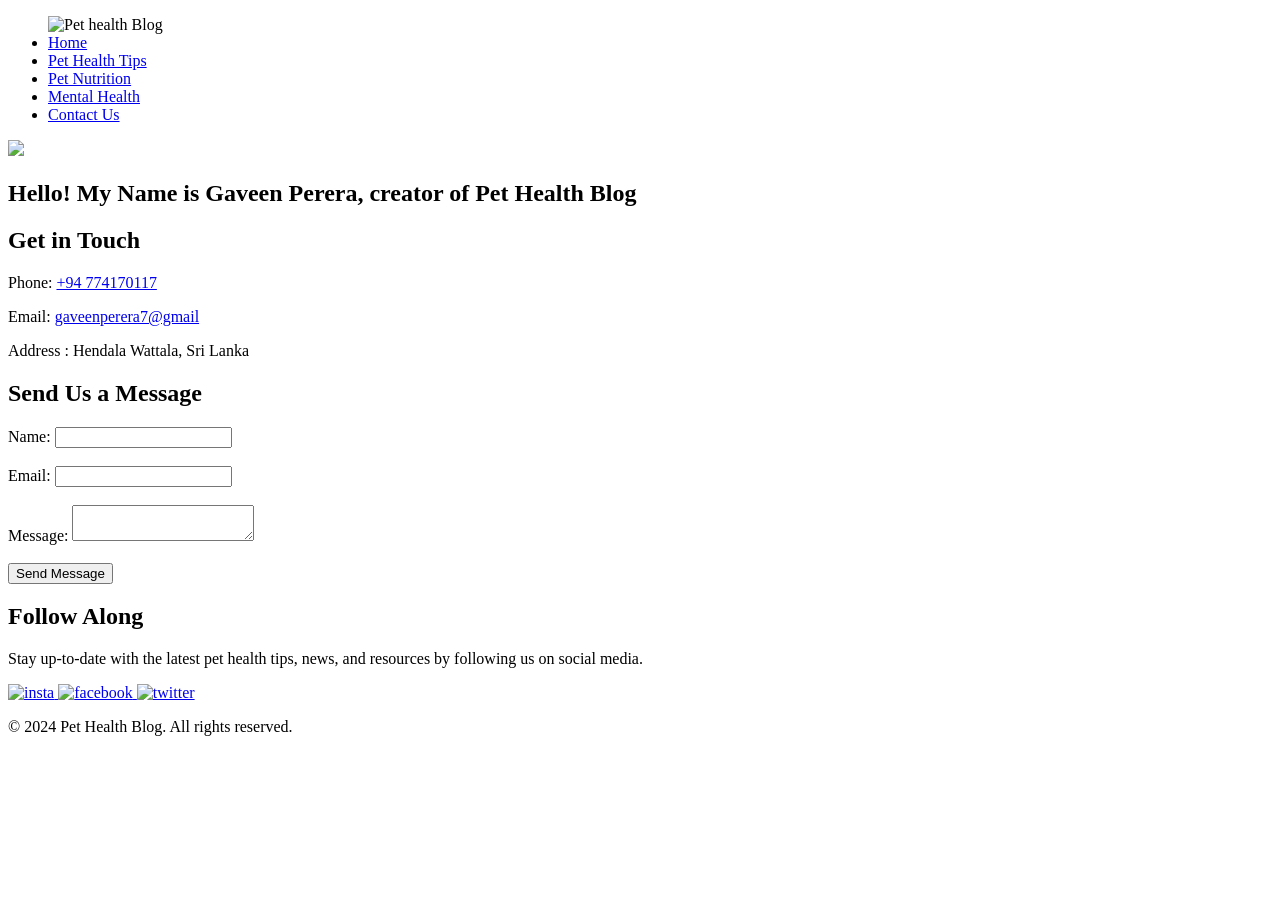
==== html/ContactUs.html @ 8ae4f143 "Rename ContactUs.html to html/ContactUs.html" ====
<!DOCTYPE html>
<html lang="en">
<head>
    <meta charset="UTF-8">
    <meta name="viewport" content="width=device-width, initial-scale=1.0">
    <title>Contact Us</title>
    <link rel="stylesheet" href="ContactUs.css">
</head>
<body>
    <header>
			<!-- Navigation bar -->
		 <nav class="navbar">
		 <!-- Unordered list of navigation links -->
            <ul>
			<img src="./images/logo.png" alt="Pet health Blog">
                <li><a href="Home Page.html" class="active" target="_self">Home</a></li>
                <li><a href="Pet Health.html" target="_self">Pet Health Tips</a></li>
                <li><a href="Pet Nutrition.html" target="_self">Pet Nutrition</a></li>
				<li><a href="PetMentalHealth.html" target="_self">Mental Health</a></li>
                <li><a href="ContactUs.html" target="_self">Contact Us</a></li>
            </ul>
        </nav>
           
    </header>
	
	<!-- Main content section -->
	<main>
	<!-- Profile Picture -->
    <div class="box">
		<div class="content">
			<img src="./images/17.jpg">
			
		</div>
		
	</div>
	
	
        <section class="contact-info">
		<!-- Heading and paragraph -->
		<h1>Hello!   My Name is Gaveen Perera, creator of Pet Health Blog</h1>
            <h2>Get in Touch</h2>
            <p>Phone: <a href="tel:+94 774170117">+94 774170117</a></p>
            <p>Email: <a href="mailto:gaveenperera7@gmail.com">gaveenperera7@gmail</a></p>
            <p>Address : Hendala Wattala, Sri Lanka</p>
        </section>
       
		<!-- Contact Us section -->
	   <section class="contact-form">
            <h2>Send Us a Message</h2>
            <form>
                <label for="name">Name:</label>
                <input type="text" id="name" name="name"><br><br>
                <label for="email">Email:</label>
                <input type="email" id="email" name="email"><br><br>
                <label for="message">Message:</label>
                <textarea id="message" name="message"></textarea><br><br>
                <input type="submit" value="Send Message">
            </form>
        </section>
    </main>

    
	<!-- Follow Along section -->
	<section class="follow-along">
				
				<!-- Heading and paragraph -->
				<h2>Follow Along</h2>
						<p>Stay up-to-date with the latest pet health tips, news, and resources by following us on social media.</p>
			
				<!-- Social media links -->
				<div class="socialmedia">
					<a href="https://www.instagram.com/" target="_blank">
						<img src="./images/7,jpg.avif" alt= "insta" class="socialmedia1">
					</a>
			
					<a href="https://www.facebook.com/" target="_blank">
						<img src="./images/8.jpg" alt="facebook" class="socialmedia2">
					</a>
			
					<a href="https://x.com/home" target="_blank">
						<img src="./images/9.png" alt="twitter" class="socialmedia3">
					</a>
				</div>
				
				</section>
					 <!-- Footer section -->
					<footer>
						 <!-- Copyright notice -->
						 <p>&copy; 2024 Pet Health Blog. All rights reserved.</p>
					</footer>
	
	
	
</body>
</html>
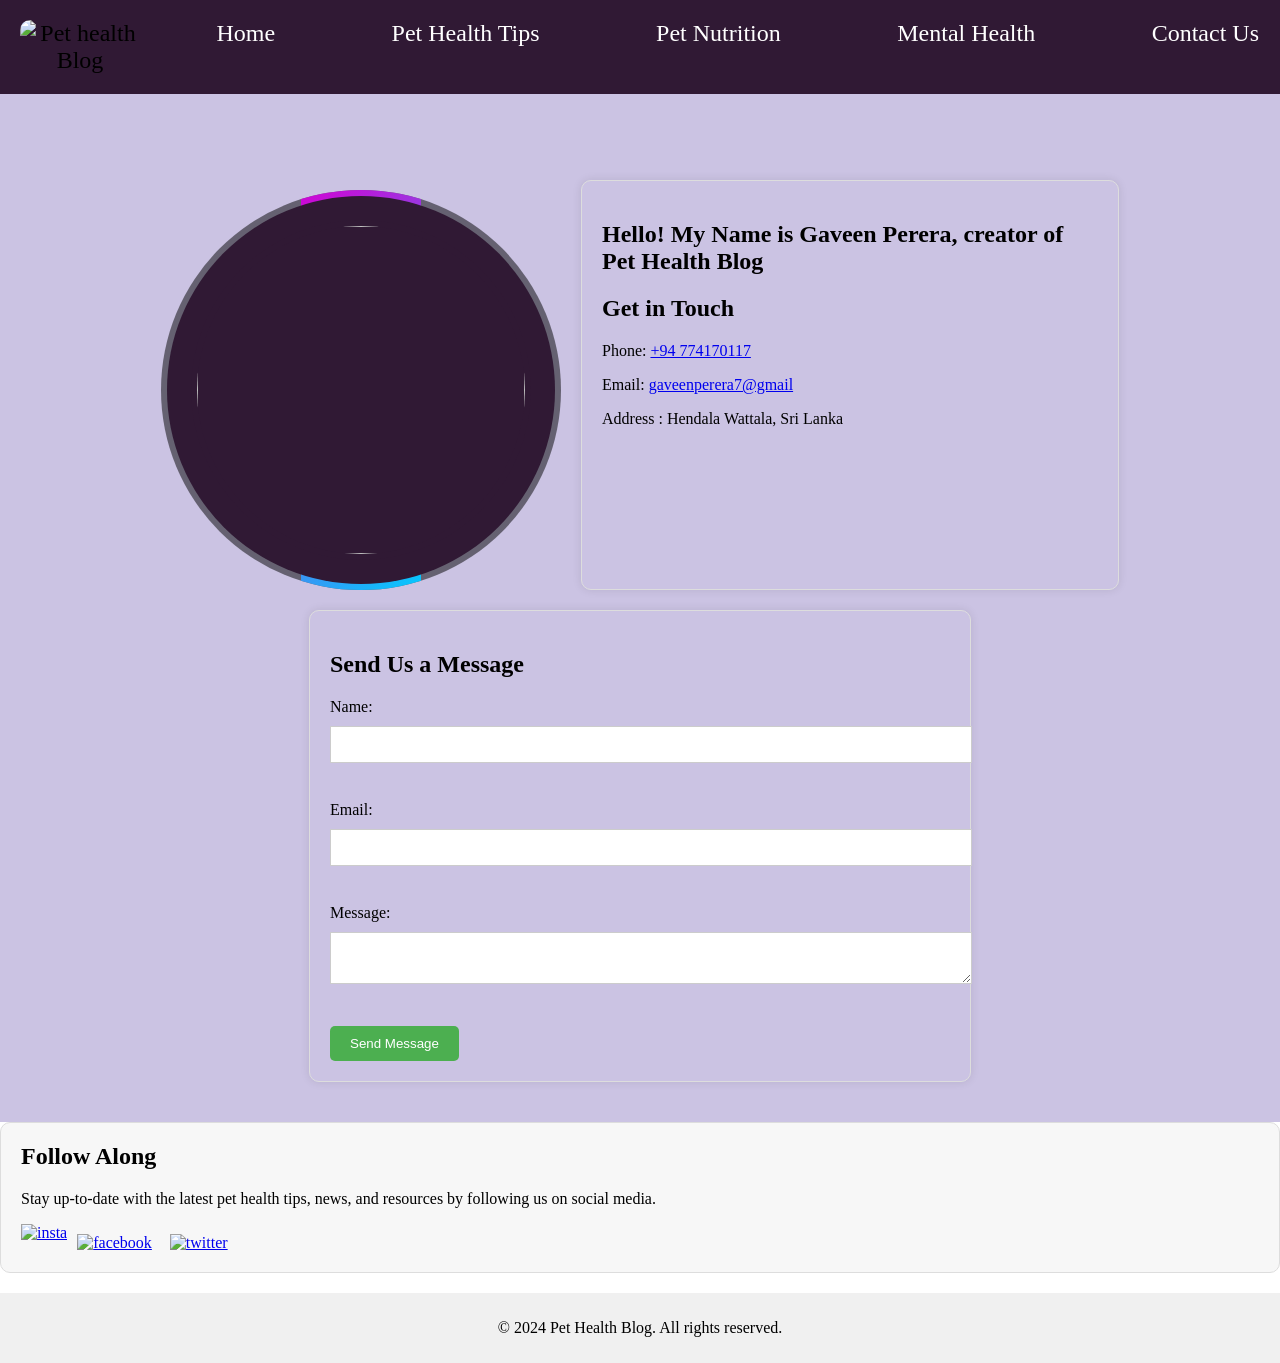
==== commit da218c38: "Update ContactUs.html" ====
--- a/html/ContactUs.html
+++ b/html/ContactUs.html
@@ -4,7 +4,7 @@
     <meta charset="UTF-8">
     <meta name="viewport" content="width=device-width, initial-scale=1.0">
     <title>Contact Us</title>
-    <link rel="stylesheet" href="ContactUs.css">
+    <link rel="stylesheet" href="../css/ContactUs.css">
 </head>
 <body>
     <header>
--- a/css/ContactUs.css
+++ b/css/ContactUs.css
@@ -0,0 +1,246 @@
+/* Global styles */
+body {
+    font-family:Century Gothic;
+    margin: 0;
+    padding: 0;
+}
+
+
+
+/* Header styles */
+header {
+    background-color: #CBC3E3;
+    padding: 20px;
+    text-align: center;
+}
+
+/* Navigation styles */
+nav ul {
+    list-style: none;
+	font-size:24px;
+    margin: 0;
+	border-right: 1px solid white;
+    padding: 0;
+    display: flex;
+    justify-content: space-between;
+}
+
+
+
+
+.navbar {
+  position: fixed;
+  top: 0;
+  left: 0;
+  width: 100%;
+   background-color: #301934 ;
+  padding: 20px;
+  text-align: center;
+  z-index: 10;
+  }
+
+.navbar img{width:120px;
+			border-radius:10px;
+}
+
+
+.navbar ul {
+  list-style: none;
+  margin: 0;
+  padding: 0;
+  display: flex;
+  justify-content: space-between;
+}
+
+.navbar li {
+  padding-right: 20px;
+}
+
+.navbar a {
+    color:white;
+  text-decoration: none;
+}
+
+.navbar a:hover {
+  color: #666;
+}
+
+
+nav{padding-left:10px;
+		padding-right:10px;
+}
+nav a {
+    color: #333;
+    text-decoration: none;
+}
+
+nav li {
+    margin-right: 20px;
+}
+
+nav{padding-left:10px;
+		padding-right:10px;
+}
+
+/* main styles */
+main {
+    display: flex;
+    flex-wrap: wrap;
+    justify-content: center;
+    padding: 20px;
+	 padding-top: 20px;
+	background-color:#CBC3E3;
+}
+
+/* contact information section */
+.contact-info {
+    flex-basis: 40%;
+    margin-top: 120px;
+    padding: 20px;
+    border: 1px solid #ddd;
+    border-radius: 10px;
+    box-shadow: 0 0 10px rgba(0, 0, 0, 0.1);
+	padding-top: 20px;
+}
+
+
+/* Contact-form section */
+.contact-form {
+    flex-basis: 50%;
+    margin: 20px;
+    padding: 20px;
+    border: 1px solid #ddd;
+    border-radius: 10px;
+    box-shadow: 0 0 10px rgba(0, 0, 0, 0.1);
+}
+
+label {
+    display: block;
+    margin-bottom: 10px;
+}
+
+input[type="text"], input[type="email"], textarea {
+    width: 100%;
+    padding: 10px;
+    margin-bottom: 20px;
+    border: 1px solid #ccc;
+}
+
+input[type="submit"] {
+    background-color: #4CAF50;
+    color: #fff;
+    padding: 10px 20px;
+    border: none;
+    border-radius: 5px;
+    cursor: pointer;
+}
+
+input[type="submit"]:hover {
+    background-color: #3e8e41;
+}
+
+
+/* footer section */
+footer {
+    background-color: #f0f0f0;
+    padding: 10px;
+    text-align: center;
+    clear: both;
+}
+.footer {
+    background-color: #fff;
+    padding: 20px;
+    text-align: center;
+}
+
+.footer p {
+    margin-bottom: 10px;
+}
+
+	
+/* styles for the profile picture */	
+.box{position:relative;
+		width:400px;
+		height:400px;
+		background:rgba(0,0,0,0.5);
+		border-radius:50%;
+		overflow:hidden;
+		margin-top:130px;
+		float:right;
+		margin-right:20px;
+}
+
+.box::before{	content:"";
+				position:absolute;
+				inset:-10px 140px;
+				background:linear-gradient(315deg,#00ccff,#d400d4);
+				transition:0.5s;
+				animation:animate 4s linear infinite;
+}
+
+.box:hover::before{inset:-20px 0px;}
+
+@keyframes animate{
+	0%
+	{transform:rotate(0deg);}
+	100%
+	{transform:rotate(360deg);}
+}
+
+.box::after{	content:"";
+				position:absolute;
+				inset:6px;
+				background:#301934;
+				border-radius:50%;
+				z-index:1;
+}
+
+.content{ position:absolute;
+			inset:30px;
+			border:6px solid #301934;
+			z-index:3;
+			border-radius:50%;
+			overflow:hidden;
+}
+
+.content img{ position:absolute;
+				top:0;
+				left:0;
+				width:100%;
+				height:100%;
+				object-fit:cover;
+				transition:0.5s;
+				pointer-events:none;
+				}
+
+
+/* follow along section */
+.follow-along {
+  background-color: #f7f7f7;
+  padding: 20px;
+  border: 1px solid #ddd;
+  border-radius: 10px;
+  margin-bottom: 20px;
+}
+
+.follow-along h2 {
+  margin-top: 0;
+}
+
+
+.socialmedia1{width:70px;}
+
+.socialmedia2{width:50px;
+				padding-top:10px;
+				padding-left:10px;
+}
+
+
+.socialmedia3{width:51px;
+				padding-top:10px;
+				padding-left:18px;
+}
+
+.socialmedia{display:flex;
+	}
+
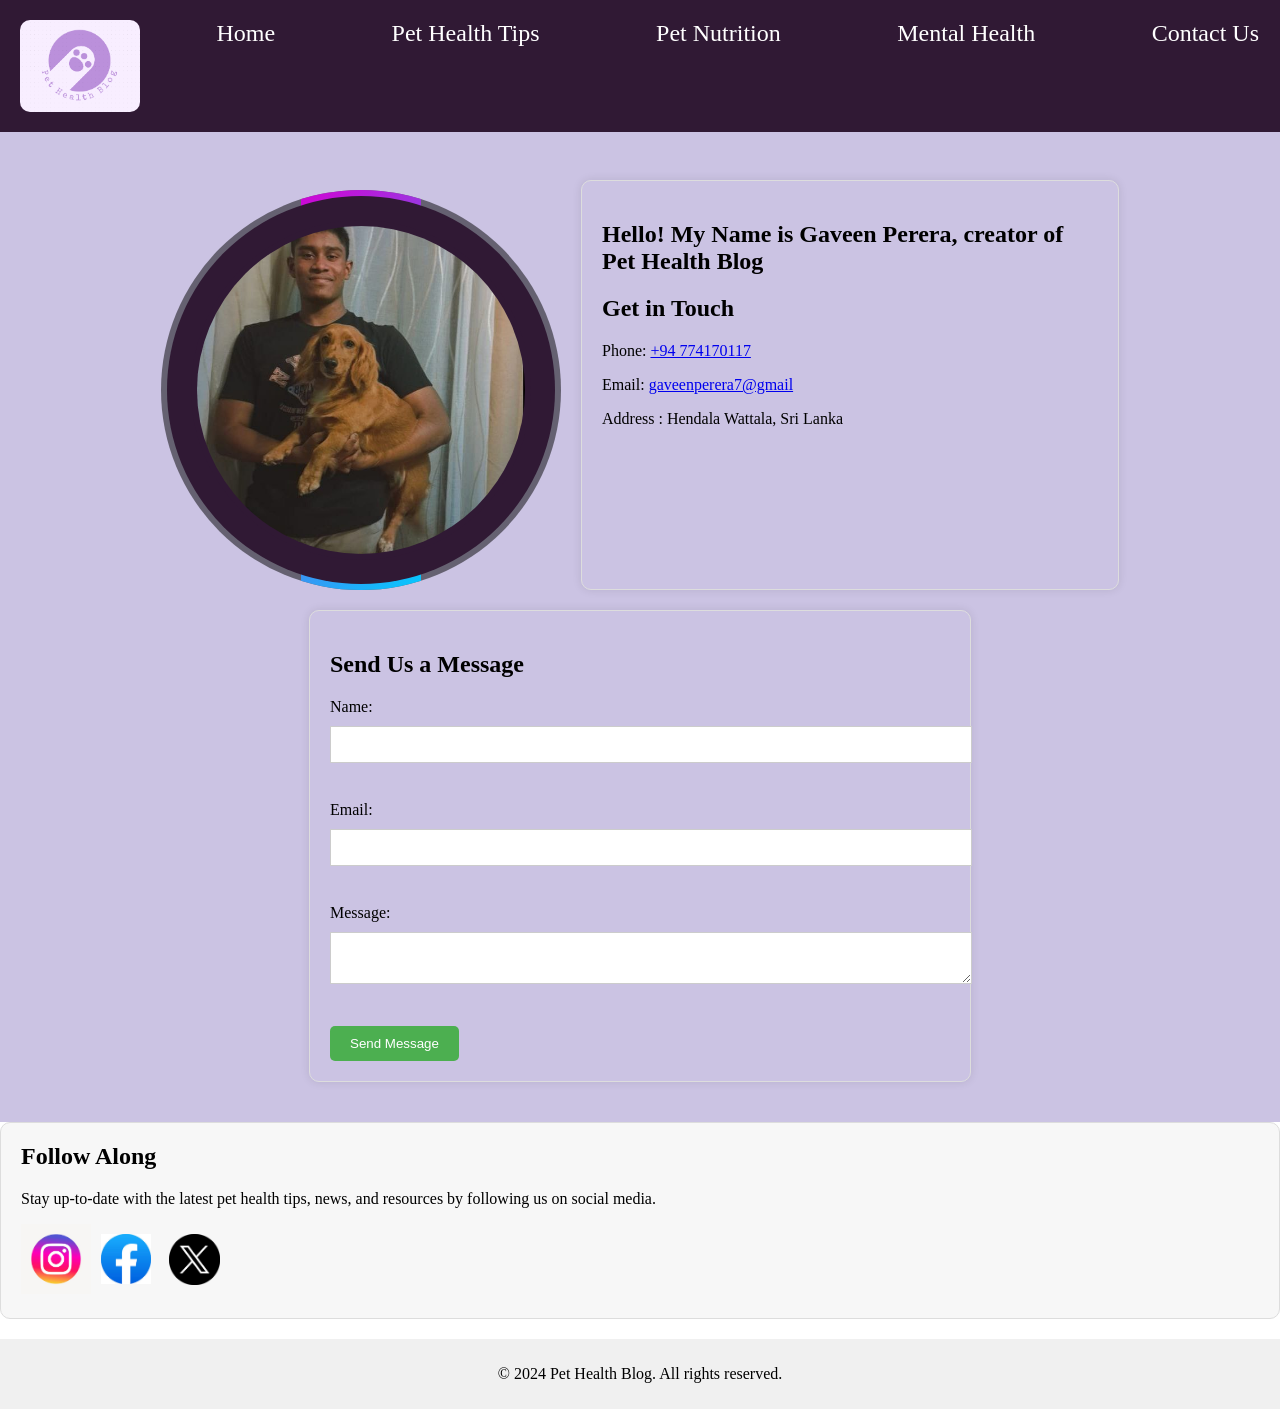
==== commit 7de68ca5: "Added pet health website" ====
--- a/html/ContactUs.html
+++ b/html/ContactUs.html
@@ -1,95 +1,95 @@
-<!DOCTYPE html>
-<html lang="en">
-<head>
-    <meta charset="UTF-8">
-    <meta name="viewport" content="width=device-width, initial-scale=1.0">
-    <title>Contact Us</title>
-    <link rel="stylesheet" href="../css/ContactUs.css">
-</head>
-<body>
-    <header>
-			<!-- Navigation bar -->
-		 <nav class="navbar">
-		 <!-- Unordered list of navigation links -->
-            <ul>
-			<img src="./images/logo.png" alt="Pet health Blog">
-                <li><a href="Home Page.html" class="active" target="_self">Home</a></li>
-                <li><a href="Pet Health.html" target="_self">Pet Health Tips</a></li>
-                <li><a href="Pet Nutrition.html" target="_self">Pet Nutrition</a></li>
-				<li><a href="PetMentalHealth.html" target="_self">Mental Health</a></li>
-                <li><a href="ContactUs.html" target="_self">Contact Us</a></li>
-            </ul>
-        </nav>
-           
-    </header>
-	
-	<!-- Main content section -->
-	<main>
-	<!-- Profile Picture -->
-    <div class="box">
-		<div class="content">
-			<img src="./images/17.jpg">
-			
-		</div>
-		
-	</div>
-	
-	
-        <section class="contact-info">
-		<!-- Heading and paragraph -->
-		<h1>Hello!   My Name is Gaveen Perera, creator of Pet Health Blog</h1>
-            <h2>Get in Touch</h2>
-            <p>Phone: <a href="tel:+94 774170117">+94 774170117</a></p>
-            <p>Email: <a href="mailto:gaveenperera7@gmail.com">gaveenperera7@gmail</a></p>
-            <p>Address : Hendala Wattala, Sri Lanka</p>
-        </section>
-       
-		<!-- Contact Us section -->
-	   <section class="contact-form">
-            <h2>Send Us a Message</h2>
-            <form>
-                <label for="name">Name:</label>
-                <input type="text" id="name" name="name"><br><br>
-                <label for="email">Email:</label>
-                <input type="email" id="email" name="email"><br><br>
-                <label for="message">Message:</label>
-                <textarea id="message" name="message"></textarea><br><br>
-                <input type="submit" value="Send Message">
-            </form>
-        </section>
-    </main>
-
-    
-	<!-- Follow Along section -->
-	<section class="follow-along">
-				
-				<!-- Heading and paragraph -->
-				<h2>Follow Along</h2>
-						<p>Stay up-to-date with the latest pet health tips, news, and resources by following us on social media.</p>
-			
-				<!-- Social media links -->
-				<div class="socialmedia">
-					<a href="https://www.instagram.com/" target="_blank">
-						<img src="./images/7,jpg.avif" alt= "insta" class="socialmedia1">
-					</a>
-			
-					<a href="https://www.facebook.com/" target="_blank">
-						<img src="./images/8.jpg" alt="facebook" class="socialmedia2">
-					</a>
-			
-					<a href="https://x.com/home" target="_blank">
-						<img src="./images/9.png" alt="twitter" class="socialmedia3">
-					</a>
-				</div>
-				
-				</section>
-					 <!-- Footer section -->
-					<footer>
-						 <!-- Copyright notice -->
-						 <p>&copy; 2024 Pet Health Blog. All rights reserved.</p>
-					</footer>
-	
-	
-	
-</body>
-</html>
+<!DOCTYPE html>
+<html lang="en">
+<head>
+    <meta charset="UTF-8">
+    <meta name="viewport" content="width=device-width, initial-scale=1.0">
+    <title>Contact Us</title>
+    <link rel="stylesheet" href="../css/ContactUs.css">
+</head>
+<body>
+    <header>
+			<!-- Navigation bar -->
+		 <nav class="navbar">
+		 <!-- Unordered list of navigation links -->
+            <ul>
+			<img src="../images/logo.png" alt="Pet health Blog">
+                <li><a href="Home Page.html" class="active" target="_self">Home</a></li>
+                <li><a href="Pet Health.html" target="_self">Pet Health Tips</a></li>
+                <li><a href="Pet Nutrition.html" target="_self">Pet Nutrition</a></li>
+				<li><a href="PetMentalHealth.html" target="_self">Mental Health</a></li>
+                <li><a href="ContactUs.html" target="_self">Contact Us</a></li>
+            </ul>
+        </nav>
+           
+    </header>
+	
+	<!-- Main content section -->
+	<main>
+	<!-- Profile Picture -->
+    <div class="box">
+		<div class="content">
+			<img src="../images/17.jpg">
+			
+		</div>
+		
+	</div>
+	
+	
+        <section class="contact-info">
+		<!-- Heading and paragraph -->
+		<h1>Hello!   My Name is Gaveen Perera, creator of Pet Health Blog</h1>
+            <h2>Get in Touch</h2>
+            <p>Phone: <a href="tel:+94 774170117">+94 774170117</a></p>
+            <p>Email: <a href="mailto:gaveenperera7@gmail.com">gaveenperera7@gmail</a></p>
+            <p>Address : Hendala Wattala, Sri Lanka</p>
+        </section>
+       
+		<!-- Contact Us section -->
+	   <section class="contact-form">
+            <h2>Send Us a Message</h2>
+            <form>
+                <label for="name">Name:</label>
+                <input type="text" id="name" name="name"><br><br>
+                <label for="email">Email:</label>
+                <input type="email" id="email" name="email"><br><br>
+                <label for="message">Message:</label>
+                <textarea id="message" name="message"></textarea><br><br>
+                <input type="submit" value="Send Message">
+            </form>
+        </section>
+    </main>
+
+    
+	<!-- Follow Along section -->
+	<section class="follow-along">
+				
+				<!-- Heading and paragraph -->
+				<h2>Follow Along</h2>
+						<p>Stay up-to-date with the latest pet health tips, news, and resources by following us on social media.</p>
+			
+				<!-- Social media links -->
+				<div class="socialmedia">
+					<a href="https://www.instagram.com/" target="_blank">
+						<img src="../images/7,jpg.avif" alt= "insta" class="socialmedia1">
+					</a>
+			
+					<a href="https://www.facebook.com/" target="_blank">
+						<img src="../images/8.jpg" alt="facebook" class="socialmedia2">
+					</a>
+			
+					<a href="https://x.com/home" target="_blank">
+						<img src="../images/9.png" alt="twitter" class="socialmedia3">
+					</a>
+				</div>
+				
+				</section>
+					 <!-- Footer section -->
+					<footer>
+						 <!-- Copyright notice -->
+						 <p>&copy; 2024 Pet Health Blog. All rights reserved.</p>
+					</footer>
+	
+	
+	
+</body>
+</html>
--- a/css/ContactUs.css
+++ b/css/ContactUs.css
@@ -1,246 +1,246 @@
-/* Global styles */
-body {
-    font-family:Century Gothic;
-    margin: 0;
-    padding: 0;
-}
-
-
-
-/* Header styles */
-header {
-    background-color: #CBC3E3;
-    padding: 20px;
-    text-align: center;
-}
-
-/* Navigation styles */
-nav ul {
-    list-style: none;
-	font-size:24px;
-    margin: 0;
-	border-right: 1px solid white;
-    padding: 0;
-    display: flex;
-    justify-content: space-between;
-}
-
-
-
-
-.navbar {
-  position: fixed;
-  top: 0;
-  left: 0;
-  width: 100%;
-   background-color: #301934 ;
-  padding: 20px;
-  text-align: center;
-  z-index: 10;
-  }
-
-.navbar img{width:120px;
-			border-radius:10px;
-}
-
-
-.navbar ul {
-  list-style: none;
-  margin: 0;
-  padding: 0;
-  display: flex;
-  justify-content: space-between;
-}
-
-.navbar li {
-  padding-right: 20px;
-}
-
-.navbar a {
-    color:white;
-  text-decoration: none;
-}
-
-.navbar a:hover {
-  color: #666;
-}
-
-
-nav{padding-left:10px;
-		padding-right:10px;
-}
-nav a {
-    color: #333;
-    text-decoration: none;
-}
-
-nav li {
-    margin-right: 20px;
-}
-
-nav{padding-left:10px;
-		padding-right:10px;
-}
-
-/* main styles */
-main {
-    display: flex;
-    flex-wrap: wrap;
-    justify-content: center;
-    padding: 20px;
-	 padding-top: 20px;
-	background-color:#CBC3E3;
-}
-
-/* contact information section */
-.contact-info {
-    flex-basis: 40%;
-    margin-top: 120px;
-    padding: 20px;
-    border: 1px solid #ddd;
-    border-radius: 10px;
-    box-shadow: 0 0 10px rgba(0, 0, 0, 0.1);
-	padding-top: 20px;
-}
-
-
-/* Contact-form section */
-.contact-form {
-    flex-basis: 50%;
-    margin: 20px;
-    padding: 20px;
-    border: 1px solid #ddd;
-    border-radius: 10px;
-    box-shadow: 0 0 10px rgba(0, 0, 0, 0.1);
-}
-
-label {
-    display: block;
-    margin-bottom: 10px;
-}
-
-input[type="text"], input[type="email"], textarea {
-    width: 100%;
-    padding: 10px;
-    margin-bottom: 20px;
-    border: 1px solid #ccc;
-}
-
-input[type="submit"] {
-    background-color: #4CAF50;
-    color: #fff;
-    padding: 10px 20px;
-    border: none;
-    border-radius: 5px;
-    cursor: pointer;
-}
-
-input[type="submit"]:hover {
-    background-color: #3e8e41;
-}
-
-
-/* footer section */
-footer {
-    background-color: #f0f0f0;
-    padding: 10px;
-    text-align: center;
-    clear: both;
-}
-.footer {
-    background-color: #fff;
-    padding: 20px;
-    text-align: center;
-}
-
-.footer p {
-    margin-bottom: 10px;
-}
-
-	
-/* styles for the profile picture */	
-.box{position:relative;
-		width:400px;
-		height:400px;
-		background:rgba(0,0,0,0.5);
-		border-radius:50%;
-		overflow:hidden;
-		margin-top:130px;
-		float:right;
-		margin-right:20px;
-}
-
-.box::before{	content:"";
-				position:absolute;
-				inset:-10px 140px;
-				background:linear-gradient(315deg,#00ccff,#d400d4);
-				transition:0.5s;
-				animation:animate 4s linear infinite;
-}
-
-.box:hover::before{inset:-20px 0px;}
-
-@keyframes animate{
-	0%
-	{transform:rotate(0deg);}
-	100%
-	{transform:rotate(360deg);}
-}
-
-.box::after{	content:"";
-				position:absolute;
-				inset:6px;
-				background:#301934;
-				border-radius:50%;
-				z-index:1;
-}
-
-.content{ position:absolute;
-			inset:30px;
-			border:6px solid #301934;
-			z-index:3;
-			border-radius:50%;
-			overflow:hidden;
-}
-
-.content img{ position:absolute;
-				top:0;
-				left:0;
-				width:100%;
-				height:100%;
-				object-fit:cover;
-				transition:0.5s;
-				pointer-events:none;
-				}
-
-
-/* follow along section */
-.follow-along {
-  background-color: #f7f7f7;
-  padding: 20px;
-  border: 1px solid #ddd;
-  border-radius: 10px;
-  margin-bottom: 20px;
-}
-
-.follow-along h2 {
-  margin-top: 0;
-}
-
-
-.socialmedia1{width:70px;}
-
-.socialmedia2{width:50px;
-				padding-top:10px;
-				padding-left:10px;
-}
-
-
-.socialmedia3{width:51px;
-				padding-top:10px;
-				padding-left:18px;
-}
-
-.socialmedia{display:flex;
-	}
-
+/* Global styles */
+body {
+    font-family:Century Gothic;
+    margin: 0;
+    padding: 0;
+}
+
+
+
+/* Header styles */
+header {
+    background-color: #CBC3E3;
+    padding: 20px;
+    text-align: center;
+}
+
+/* Navigation styles */
+nav ul {
+    list-style: none;
+	font-size:24px;
+    margin: 0;
+	border-right: 1px solid white;
+    padding: 0;
+    display: flex;
+    justify-content: space-between;
+}
+
+
+
+
+.navbar {
+  position: fixed;
+  top: 0;
+  left: 0;
+  width: 100%;
+   background-color: #301934 ;
+  padding: 20px;
+  text-align: center;
+  z-index: 10;
+  }
+
+.navbar img{width:120px;
+			border-radius:10px;
+}
+
+
+.navbar ul {
+  list-style: none;
+  margin: 0;
+  padding: 0;
+  display: flex;
+  justify-content: space-between;
+}
+
+.navbar li {
+  padding-right: 20px;
+}
+
+.navbar a {
+    color:white;
+  text-decoration: none;
+}
+
+.navbar a:hover {
+  color: #666;
+}
+
+
+nav{padding-left:10px;
+		padding-right:10px;
+}
+nav a {
+    color: #333;
+    text-decoration: none;
+}
+
+nav li {
+    margin-right: 20px;
+}
+
+nav{padding-left:10px;
+		padding-right:10px;
+}
+
+/* main styles */
+main {
+    display: flex;
+    flex-wrap: wrap;
+    justify-content: center;
+    padding: 20px;
+	 padding-top: 20px;
+	background-color:#CBC3E3;
+}
+
+/* contact information section */
+.contact-info {
+    flex-basis: 40%;
+    margin-top: 120px;
+    padding: 20px;
+    border: 1px solid #ddd;
+    border-radius: 10px;
+    box-shadow: 0 0 10px rgba(0, 0, 0, 0.1);
+	padding-top: 20px;
+}
+
+
+/* Contact-form section */
+.contact-form {
+    flex-basis: 50%;
+    margin: 20px;
+    padding: 20px;
+    border: 1px solid #ddd;
+    border-radius: 10px;
+    box-shadow: 0 0 10px rgba(0, 0, 0, 0.1);
+}
+
+label {
+    display: block;
+    margin-bottom: 10px;
+}
+
+input[type="text"], input[type="email"], textarea {
+    width: 100%;
+    padding: 10px;
+    margin-bottom: 20px;
+    border: 1px solid #ccc;
+}
+
+input[type="submit"] {
+    background-color: #4CAF50;
+    color: #fff;
+    padding: 10px 20px;
+    border: none;
+    border-radius: 5px;
+    cursor: pointer;
+}
+
+input[type="submit"]:hover {
+    background-color: #3e8e41;
+}
+
+
+/* footer section */
+footer {
+    background-color: #f0f0f0;
+    padding: 10px;
+    text-align: center;
+    clear: both;
+}
+.footer {
+    background-color: #fff;
+    padding: 20px;
+    text-align: center;
+}
+
+.footer p {
+    margin-bottom: 10px;
+}
+
+	
+/* styles for the profile picture */	
+.box{position:relative;
+		width:400px;
+		height:400px;
+		background:rgba(0,0,0,0.5);
+		border-radius:50%;
+		overflow:hidden;
+		margin-top:130px;
+		float:right;
+		margin-right:20px;
+}
+
+.box::before{	content:"";
+				position:absolute;
+				inset:-10px 140px;
+				background:linear-gradient(315deg,#00ccff,#d400d4);
+				transition:0.5s;
+				animation:animate 4s linear infinite;
+}
+
+.box:hover::before{inset:-20px 0px;}
+
+@keyframes animate{
+	0%
+	{transform:rotate(0deg);}
+	100%
+	{transform:rotate(360deg);}
+}
+
+.box::after{	content:"";
+				position:absolute;
+				inset:6px;
+				background:#301934;
+				border-radius:50%;
+				z-index:1;
+}
+
+.content{ position:absolute;
+			inset:30px;
+			border:6px solid #301934;
+			z-index:3;
+			border-radius:50%;
+			overflow:hidden;
+}
+
+.content img{ position:absolute;
+				top:0;
+				left:0;
+				width:100%;
+				height:100%;
+				object-fit:cover;
+				transition:0.5s;
+				pointer-events:none;
+				}
+
+
+/* follow along section */
+.follow-along {
+  background-color: #f7f7f7;
+  padding: 20px;
+  border: 1px solid #ddd;
+  border-radius: 10px;
+  margin-bottom: 20px;
+}
+
+.follow-along h2 {
+  margin-top: 0;
+}
+
+
+.socialmedia1{width:70px;}
+
+.socialmedia2{width:50px;
+				padding-top:10px;
+				padding-left:10px;
+}
+
+
+.socialmedia3{width:51px;
+				padding-top:10px;
+				padding-left:18px;
+}
+
+.socialmedia{display:flex;
+	}
+
